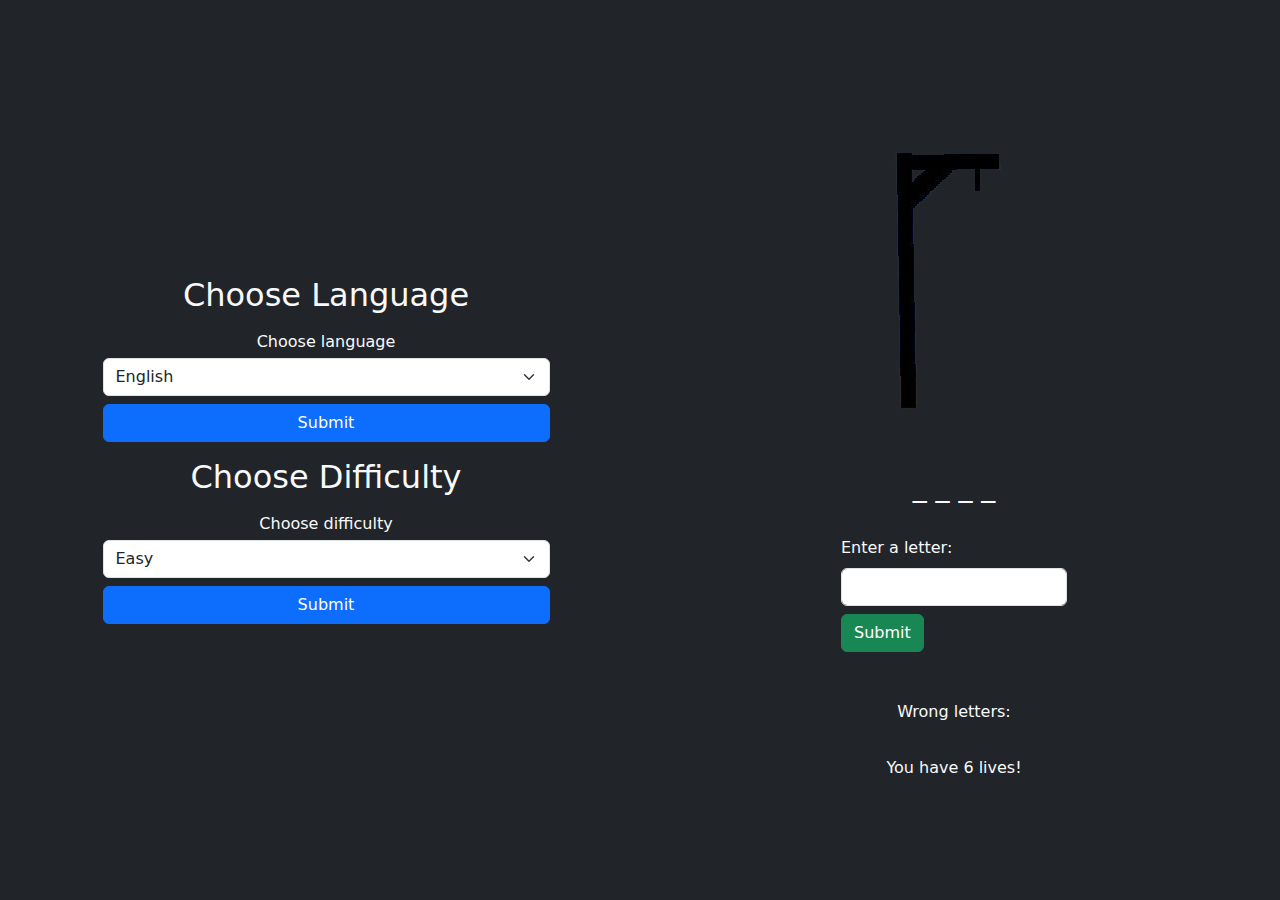
==== Hangman/index.html @ 2ba15a55 "Create Hangman" ====
<!DOCTYPE html>
<html lang="en">
<head>
    <link rel="stylesheet" href="https://cdn.jsdelivr.net/npm/bootstrap@5.3.2/dist/css/bootstrap.min.css">
    <link rel="stylesheet" href="style.css">
    <script src="script.js"></script>
    <title>Hangman Game</title>
    <meta charset="UTF-8">
    <meta name="viewport" content="width=device-width, initial-scale=1.0">
</head>
<body class="bg-dark text-light">
    <div class="container-fluid vh-100 d-flex flex-column flex-md-row">
        <!-- Left side -->
        <div class="col-12 col-md-6 d-flex flex-column justify-content-center align-items-center border-md-end border-light p-3">
            <h2 class="mb-3">Choose Language</h2>
            <label for="language" class="mb-1">Choose language</label>
            <select id="language" class="form-select mb-2 w-75">
                <option value="en">English</option>
                <option value="bg">Bulgarian</option>
            </select>
            <button class="btn btn-primary mb-3 w-75" onclick="language_selection()">Submit</button>

            <h2 class="mb-3">Choose Difficulty</h2>
            <label for="difficulty" class="mb-1">Choose difficulty</label>
            <select id="difficulty" class="form-select mb-2 w-75">
                <option value="easy">Easy</option>
                <option value="medium">Medium</option>
                <option value="hard">Hard</option>
            </select>
            <button class="btn btn-primary w-75" onclick="difficulty_selection()">Submit</button>
        </div>

        <!-- Right side -->
        <div class="col-md-6 d-flex flex-column justify-content-center align-items-center">
            <img id="hangman-image" src="images/hangman-1.png" class="img-fluid mb-3" alt="Hangman image">
        
            <p id="word_length" class="h3"></p>
        
            <form onsubmit="letter_submit(event)" class="mt-4">
                <label for="letter" class="form-label">Enter a letter:</label>
                <input type="text" id="letter" class="form-control mb-2 text-center">
                <button type="submit" class="btn btn-success">Submit</button>
            </form>
        
            <p id="error" class="text-danger mt-3"></p>
            <p id="wrong_letters" class="mt-3"></p>
            <p id="lives" class="mt-3"></p>
        </div>
---- Hangman/style.css ----
img {
    max-width: 60%; 
    height: auto;
}
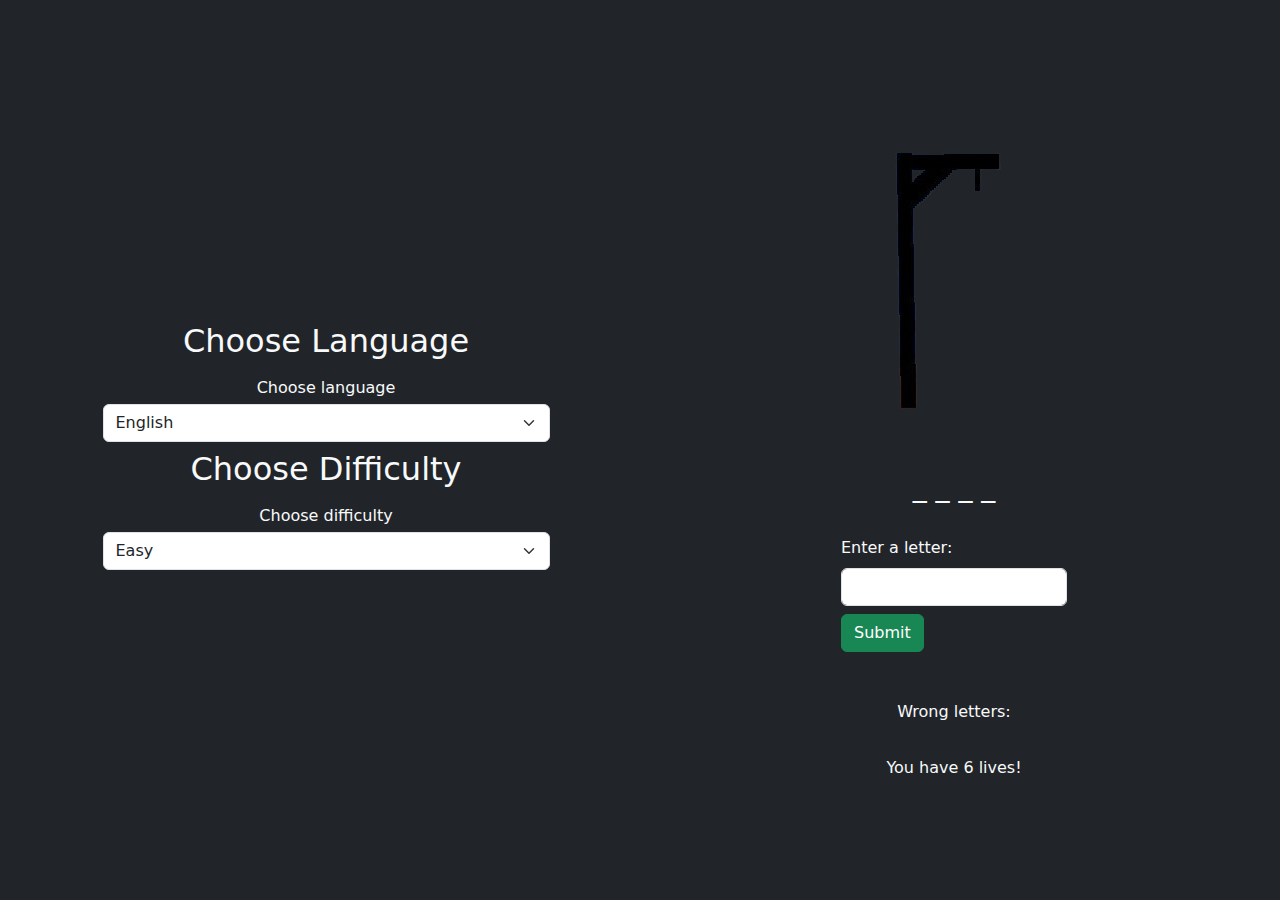
==== commit 5129763d: "Update index.html" ====
--- a/Hangman/index.html
+++ b/Hangman/index.html
@@ -3,7 +3,6 @@
 <head>
     <link rel="stylesheet" href="https://cdn.jsdelivr.net/npm/bootstrap@5.3.2/dist/css/bootstrap.min.css">
     <link rel="stylesheet" href="style.css">
-    <script src="script.js"></script>
     <title>Hangman Game</title>
     <meta charset="UTF-8">
     <meta name="viewport" content="width=device-width, initial-scale=1.0">
@@ -14,20 +13,18 @@
         <div class="col-12 col-md-6 d-flex flex-column justify-content-center align-items-center border-md-end border-light p-3">
             <h2 class="mb-3">Choose Language</h2>
             <label for="language" class="mb-1">Choose language</label>
-            <select id="language" class="form-select mb-2 w-75">
+            <select id="language" class="form-select mb-2 w-75" onchange="language_selection()">
                 <option value="en">English</option>
                 <option value="bg">Bulgarian</option>
             </select>
-            <button class="btn btn-primary mb-3 w-75" onclick="language_selection()">Submit</button>
 
             <h2 class="mb-3">Choose Difficulty</h2>
             <label for="difficulty" class="mb-1">Choose difficulty</label>
-            <select id="difficulty" class="form-select mb-2 w-75">
+            <select id="difficulty" class="form-select mb-2 w-75" onchange="difficulty_selection()">
                 <option value="easy">Easy</option>
                 <option value="medium">Medium</option>
                 <option value="hard">Hard</option>
             </select>
-            <button class="btn btn-primary w-75" onclick="difficulty_selection()">Submit</button>
         </div>
 
         <!-- Right side -->
@@ -36,7 +33,7 @@
         
             <p id="word_length" class="h3"></p>
         
-            <form onsubmit="letter_submit(event)" class="mt-4">
+            <form id="letter-form" onsubmit="letter_submit(event)" class="mt-4">
                 <label for="letter" class="form-label">Enter a letter:</label>
                 <input type="text" id="letter" class="form-control mb-2 text-center">
                 <button type="submit" class="btn btn-success">Submit</button>
@@ -46,3 +43,8 @@
             <p id="wrong_letters" class="mt-3"></p>
             <p id="lives" class="mt-3"></p>
         </div>
+    </div>
+
+    <script src="script.js"></script>
+</body>
+</html>
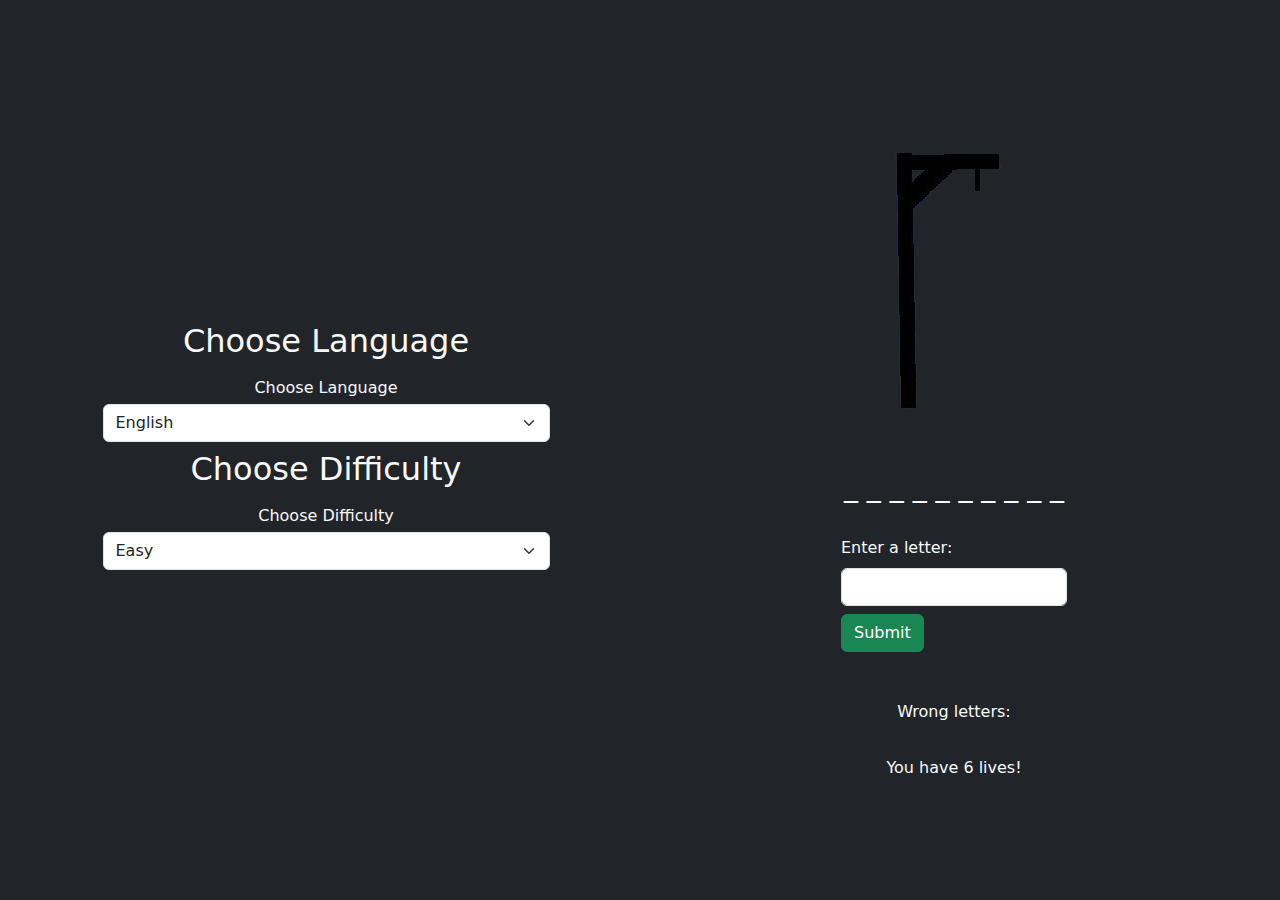
==== commit 61acb014: "Translation" ====
--- a/Hangman/index.html
+++ b/Hangman/index.html
@@ -7,38 +7,39 @@
     <meta charset="UTF-8">
     <meta name="viewport" content="width=device-width, initial-scale=1.0">
 </head>
+
 <body class="bg-dark text-light">
     <div class="container-fluid vh-100 d-flex flex-column flex-md-row">
-        <!-- Left side -->
+        
+        <!-- Left side: Language & Difficulty -->
         <div class="col-12 col-md-6 d-flex flex-column justify-content-center align-items-center border-md-end border-light p-3">
             <h2 class="mb-3">Choose Language</h2>
             <label for="language" class="mb-1">Choose language</label>
-            <select id="language" class="form-select mb-2 w-75" onchange="language_selection()">
+            <select id="language" class="form-select mb-2 w-75">
                 <option value="en">English</option>
                 <option value="bg">Bulgarian</option>
             </select>
 
             <h2 class="mb-3">Choose Difficulty</h2>
             <label for="difficulty" class="mb-1">Choose difficulty</label>
-            <select id="difficulty" class="form-select mb-2 w-75" onchange="difficulty_selection()">
+            <select id="difficulty" class="form-select mb-2 w-75">
                 <option value="easy">Easy</option>
                 <option value="medium">Medium</option>
                 <option value="hard">Hard</option>
             </select>
         </div>
 
-        <!-- Right side -->
+        <!-- Right side: Game Area -->
         <div class="col-md-6 d-flex flex-column justify-content-center align-items-center">
             <img id="hangman-image" src="images/hangman-1.png" class="img-fluid mb-3" alt="Hangman image">
-        
             <p id="word_length" class="h3"></p>
-        
-            <form id="letter-form" onsubmit="letter_submit(event)" class="mt-4">
+
+            <form id="letter-form" class="mt-4">
                 <label for="letter" class="form-label">Enter a letter:</label>
-                <input type="text" id="letter" class="form-control mb-2 text-center">
+                <input type="text" id="letter" class="form-control mb-2 text-center" maxlength="1">
                 <button type="submit" class="btn btn-success">Submit</button>
             </form>
-        
+
             <p id="error" class="text-danger mt-3"></p>
             <p id="wrong_letters" class="mt-3"></p>
             <p id="lives" class="mt-3"></p>
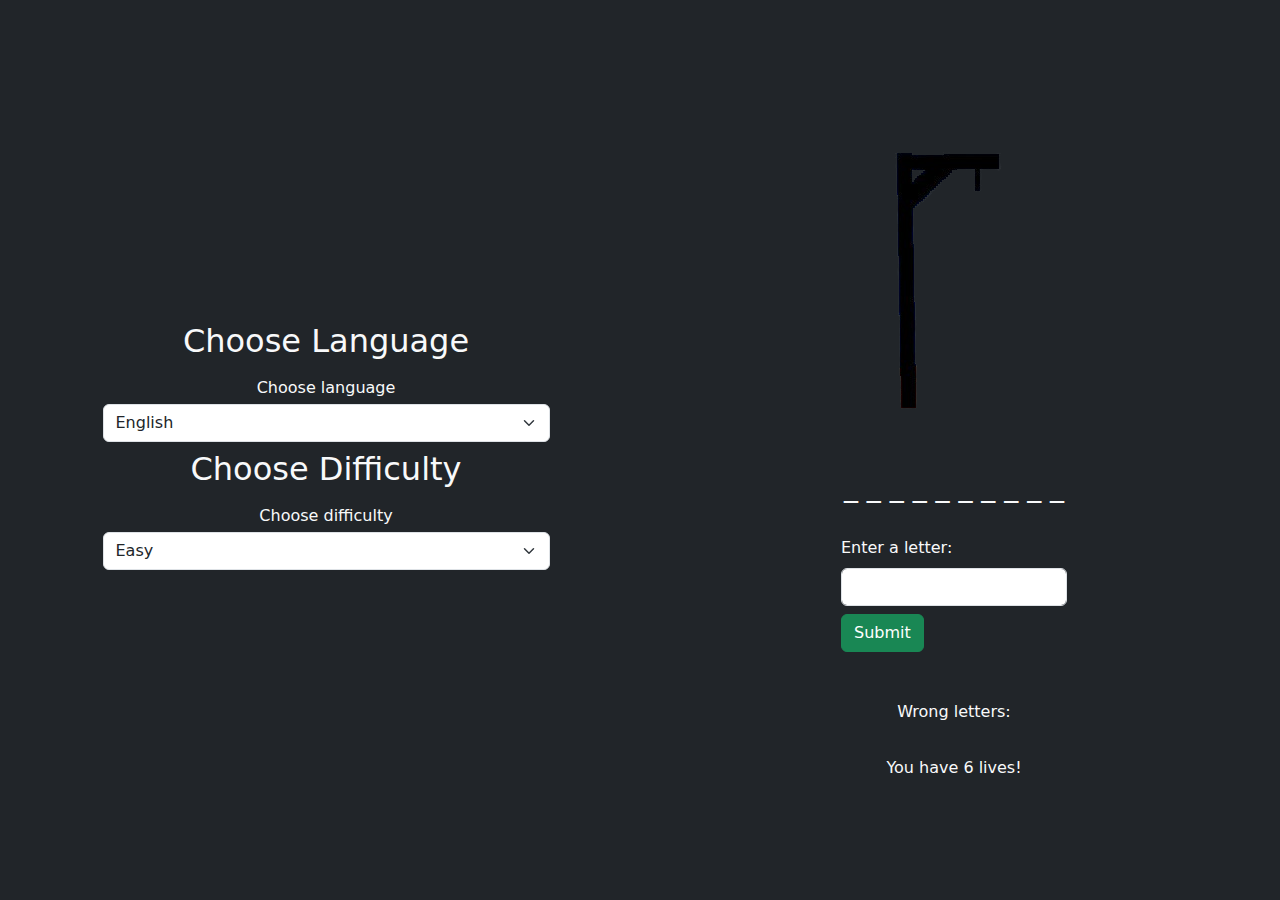
==== commit 94a26451: "Final update" ====
--- a/Hangman/index.html
+++ b/Hangman/index.html
@@ -13,15 +13,15 @@
         
         <!-- Left side: Language & Difficulty -->
         <div class="col-12 col-md-6 d-flex flex-column justify-content-center align-items-center border-md-end border-light p-3">
-            <h2 class="mb-3">Choose Language</h2>
-            <label for="language" class="mb-1">Choose language</label>
+            <h2 class="mb-3" data-text="chooseLanguage">Choose Language</h2>
+            <label for="language" class="mb-1" data-text="chooseLanguageLabel">Choose language</label>
             <select id="language" class="form-select mb-2 w-75">
                 <option value="en">English</option>
                 <option value="bg">Bulgarian</option>
             </select>
 
-            <h2 class="mb-3">Choose Difficulty</h2>
-            <label for="difficulty" class="mb-1">Choose difficulty</label>
+            <h2 class="mb-3" data-text="chooseDifficulty">Choose Difficulty</h2>
+            <label for="difficulty" class="mb-1" data-text="chooseDifficultyLabel">Choose difficulty</label>
             <select id="difficulty" class="form-select mb-2 w-75">
                 <option value="easy">Easy</option>
                 <option value="medium">Medium</option>
@@ -35,9 +35,9 @@
             <p id="word_length" class="h3"></p>
 
             <form id="letter-form" class="mt-4">
-                <label for="letter" class="form-label">Enter a letter:</label>
+                <label for="letter" class="form-label" data-text="enterLetter">Enter a letter:</label>
                 <input type="text" id="letter" class="form-control mb-2 text-center" maxlength="1">
-                <button type="submit" class="btn btn-success">Submit</button>
+                <button type="submit" class="btn btn-success" data-text="submit">Submit</button>
             </form>
 
             <p id="error" class="text-danger mt-3"></p>
@@ -46,6 +46,14 @@
         </div>
     </div>
 
+    <!-- Full-screen Video Overlay -->
+    <div id="video-overlay" class="overlay">
+        <video id="result-video" class="fullscreen-video">
+            <source src="" type="video/mp4">
+            Your browser does not support the video tag.
+        </video>
+    </div>
+
     <script src="script.js"></script>
 </body>
 </html>
--- a/Hangman/style.css
+++ b/Hangman/style.css
@@ -2,3 +2,24 @@
     max-width: 60%; 
     height: auto;
 }
+
+#video-overlay {
+    display: none; 
+    position: fixed;
+    top: 0;
+    left: 0;
+    width: 100vw;
+    height: 100vh;
+    background-color: rgba(0, 0, 0, 1);
+    justify-content: center;
+    align-items: center;
+    z-index: 9999;
+}
+
+#result-video {
+    width: 100%;
+    height: 100%;
+    object-fit: contain;
+    background-color: black;
+}
+
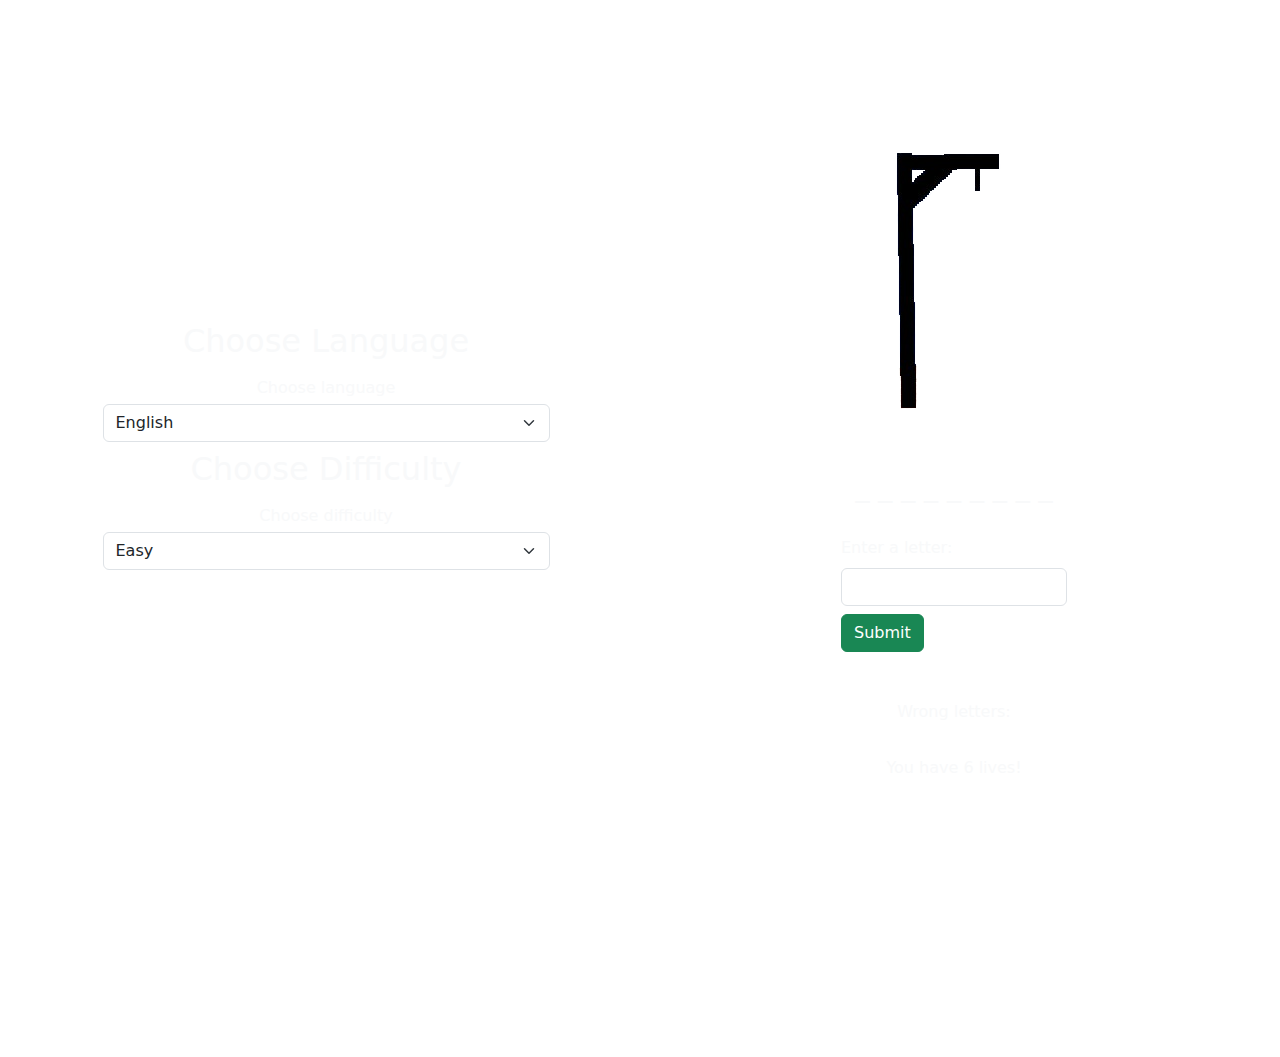
==== commit 8c8c19d9: "Final update" ====
--- a/Hangman/index.html
+++ b/Hangman/index.html
@@ -2,13 +2,17 @@
 <html lang="en">
 <head>
     <link rel="stylesheet" href="https://cdn.jsdelivr.net/npm/bootstrap@5.3.2/dist/css/bootstrap.min.css">
-    <link rel="stylesheet" href="style.css">
+    <link rel="stylesheet" href="css/style.css">
     <title>Hangman Game</title>
+    <meta http-equiv="Content-Security-Policy" content="default-src * data: gap: content: https://ssl.gstatic.com; style-src * 'unsafe-inline'; script-src * 'unsafe-inline' 'unsafe-eval'">
+    <script src="cordova.js"></script>
+    <script src="components/loader.js"></script>
+    <link rel="stylesheet" href="components/loader.css">
     <meta charset="UTF-8">
     <meta name="viewport" content="width=device-width, initial-scale=1.0">
 </head>
 
-<body class="bg-dark text-light">
+<body class="text-light">
     <div class="container-fluid vh-100 d-flex flex-column flex-md-row">
         
         <!-- Left side: Language & Difficulty -->
